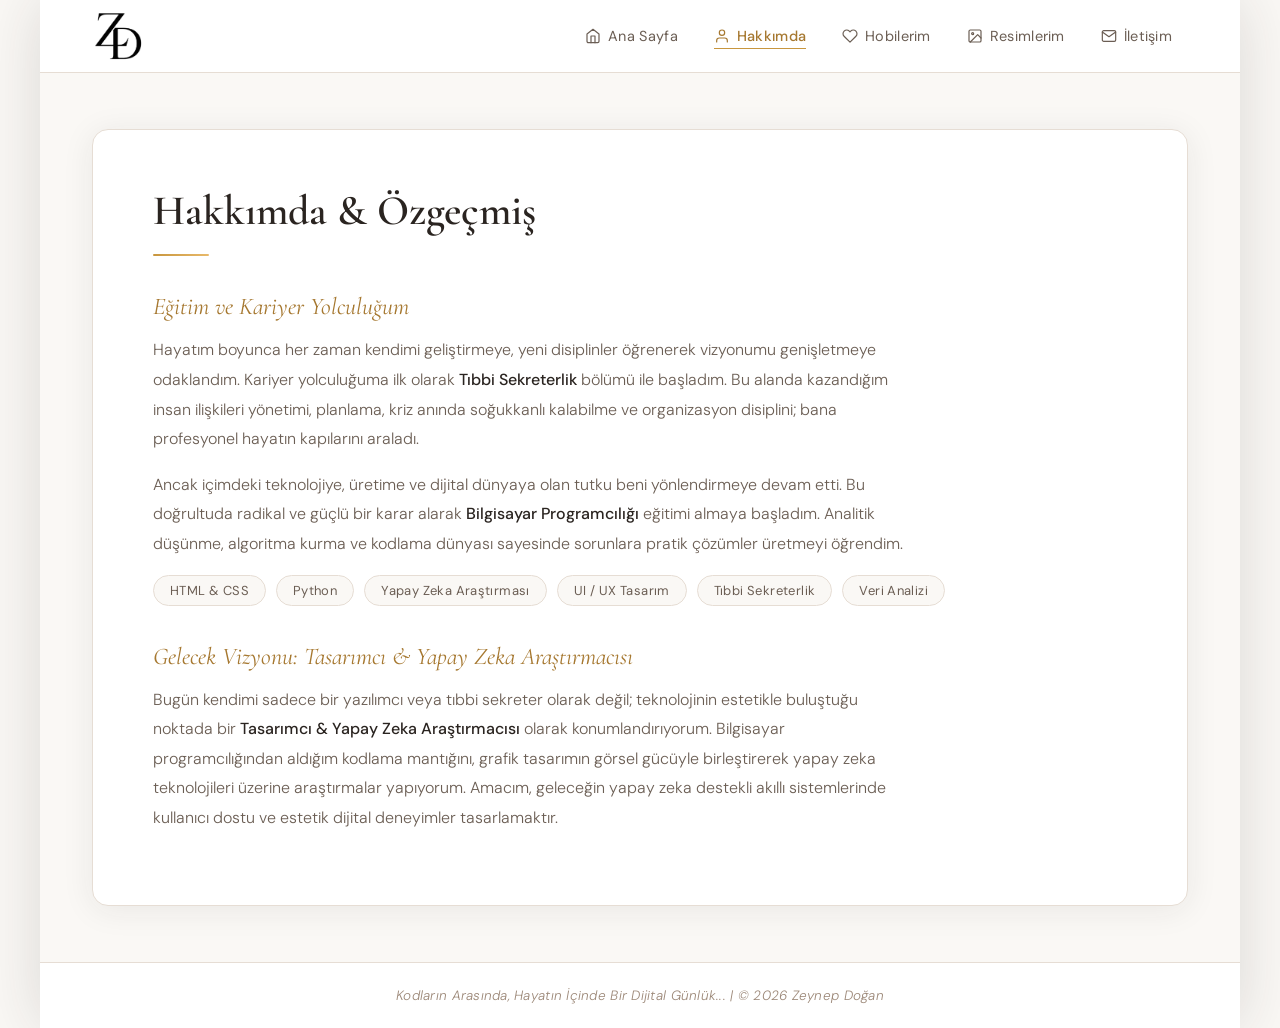
==== hakkimda.html @ ef7f5074 "İlk commit" ====
<!doctype html>
<html lang="tr">
<head>
<meta charset="utf-8">
<meta name="viewport" content="width=device-width, initial-scale=1.0">
<title>Zeynep Doğan | Hakkımda &amp; Özgeçmiş</title>
<link href="css/stil.css" rel="stylesheet" type="text/css">
<link rel="preconnect" href="https://fonts.googleapis.com">
<link rel="preconnect" href="https://fonts.gstatic.com" crossorigin>
<link href="https://fonts.googleapis.com/css2?family=Cormorant+Garamond:ital,wght@0,300;0,400;0,600;0,700;1,300;1,400&family=DM+Sans:wght@300;400;500;600&display=swap" rel="stylesheet">
</head>
<body>
<div id="tum_sayfa">

    <!-- ===== NAVBAR ===== -->
    <nav id="ana_menu">
        <div class="navbar_konteyner">
            <div class="nav_logo">
                <img id="logo" src="resimler/Logolar/ZeynepLogo.png" alt="Zeynep Logo">
            </div>
            <button class="hamburger" id="hamburger_btn" aria-label="Menüyü aç/kapat">
                <span></span><span></span><span></span>
            </button>
            <ul class="nav_linkler" id="nav_menu">
                <li>
                    <a href="index.html">
                        <svg class="nav_ikon" viewBox="0 0 24 24" fill="none" stroke="currentColor" stroke-width="1.8" stroke-linecap="round" stroke-linejoin="round" aria-hidden="true"><path d="M3 9l9-7 9 7v11a2 2 0 0 1-2 2H5a2 2 0 0 1-2-2z"/><polyline points="9 22 9 12 15 12 15 22"/></svg>
                        Ana Sayfa
                    </a>
                </li>
                <li>
                    <a href="hakkimda.html" class="aktif">
                        <svg class="nav_ikon" viewBox="0 0 24 24" fill="none" stroke="currentColor" stroke-width="1.8" stroke-linecap="round" stroke-linejoin="round" aria-hidden="true"><path d="M20 21v-2a4 4 0 0 0-4-4H8a4 4 0 0 0-4 4v2"/><circle cx="12" cy="7" r="4"/></svg>
                        Hakkımda
                    </a>
                </li>
                <li>
                    <a href="hobilerim.html">
                        <svg class="nav_ikon" viewBox="0 0 24 24" fill="none" stroke="currentColor" stroke-width="1.8" stroke-linecap="round" stroke-linejoin="round" aria-hidden="true"><path d="M20.84 4.61a5.5 5.5 0 0 0-7.78 0L12 5.67l-1.06-1.06a5.5 5.5 0 0 0-7.78 7.78l1.06 1.06L12 21.23l7.78-7.78 1.06-1.06a5.5 5.5 0 0 0 0-7.78z"/></svg>
                        Hobilerim
                    </a>
                </li>
                <li>
                    <a href="resimlerim.html">
                        <svg class="nav_ikon" viewBox="0 0 24 24" fill="none" stroke="currentColor" stroke-width="1.8" stroke-linecap="round" stroke-linejoin="round" aria-hidden="true"><rect x="3" y="3" width="18" height="18" rx="2"/><circle cx="8.5" cy="8.5" r="1.5"/><polyline points="21 15 16 10 5 21"/></svg>
                        Resimlerim
                    </a>
                </li>
                <li>
                    <a href="iletisim.html">
                        <svg class="nav_ikon" viewBox="0 0 24 24" fill="none" stroke="currentColor" stroke-width="1.8" stroke-linecap="round" stroke-linejoin="round" aria-hidden="true"><path d="M4 4h16c1.1 0 2 .9 2 2v12c0 1.1-.9 2-2 2H4c-1.1 0-2-.9-2-2V6c0-1.1.9-2 2-2z"/><polyline points="22,6 12,13 2,6"/></svg>
                        İletişim
                    </a>
                </li>
            </ul>
        </div>
    </nav>

    <!-- ===== ICERIK ===== -->
    <div id="ana_govde_alani">
        <div class="seffaf_icerik_paneli">
            <main id="ana_icerik">
                <h1>Hakkımda &amp; Özgeçmiş</h1>
                <div class="hakkimda_icerik">
                    <h2>Eğitim ve Kariyer Yolculuğum</h2>
                    <p>Hayatım boyunca her zaman kendimi geliştirmeye, yeni disiplinler öğrenerek vizyonumu genişletmeye odaklandım. Kariyer yolculuğuma ilk olarak <strong>Tıbbi Sekreterlik</strong> bölümü ile başladım. Bu alanda kazandığım insan ilişkileri yönetimi, planlama, kriz anında soğukkanlı kalabilme ve organizasyon disiplini; bana profesyonel hayatın kapılarını araladı.</p>
                    <p>Ancak içimdeki teknolojiye, üretime ve dijital dünyaya olan tutku beni yönlendirmeye devam etti. Bu doğrultuda radikal ve güçlü bir karar alarak <strong>Bilgisayar Programcılığı</strong> eğitimi almaya başladım. Analitik düşünme, algoritma kurma ve kodlama dünyası sayesinde sorunlara pratik çözümler üretmeyi öğrendim.</p>
                    <div class="beceri_seti">
                        <span class="beceri_etiketi">HTML &amp; CSS</span>
                        <span class="beceri_etiketi">Python</span>
                        <span class="beceri_etiketi">Yapay Zeka Araştırması</span>
                        <span class="beceri_etiketi">UI / UX Tasarım</span>
                        <span class="beceri_etiketi">Tıbbi Sekreterlik</span>
                        <span class="beceri_etiketi">Veri Analizi</span>
                    </div>
                    <h2>Gelecek Vizyonu: Tasarımcı &amp; Yapay Zeka Araştırmacısı</h2>
                    <p>Bugün kendimi sadece bir yazılımcı veya tıbbi sekreter olarak değil; teknolojinin estetikle buluştuğu noktada bir <strong>Tasarımcı &amp; Yapay Zeka Araştırmacısı</strong> olarak konumlandırıyorum. Bilgisayar programcılığından aldığım kodlama mantığını, grafik tasarımın görsel gücüyle birleştirerek yapay zeka teknolojileri üzerine araştırmalar yapıyorum. Amacım, geleceğin yapay zeka destekli akıllı sistemlerinde kullanıcı dostu ve estetik dijital deneyimler tasarlamaktır.</p>
                </div>
            </main>
        </div>
    </div>

    <!-- ===== FOOTER ===== -->
    <footer id="alt_bilgi">
        <div class="footer_metin">Kodların Arasında, Hayatın İçinde Bir Dijital Günlük... | &copy; 2026 Zeynep Doğan</div>
    </footer>

</div>
<script src="js/script.js"></script>
</body>
</html>
---- css/stil.css ----
@charset "utf-8";

@import url('https://fonts.googleapis.com/css2?family=Cormorant+Garamond:ital,wght@0,300;0,400;0,600;0,700;1,300;1,400&family=DM+Sans:wght@300;400;500;600&display=swap');

/* =============================================
   RESET & KOK DEGISKENLER
   ============================================= */
*, *::before, *::after {
    box-sizing: border-box;
    margin: 0;
    padding: 0;
}

:root {
    --krem:        #faf8f5;
    --krem-koyu:   #f2ede6;
    --beyaz:       #ffffff;
    --altin:       #c8963e;
    --altin-acik:  #e8b96a;
    --altin-koyu:  #a67830;
    --metin-ana:   #2a2420;
    --metin-ikon:  #6b5e54;
    --metin-acik:  #9c8878;
    --sinir:       #e6ddd4;
    --golge:       rgba(42, 36, 32, 0.08);
    --golge-orta:  rgba(42, 36, 32, 0.15);
}

html { scroll-behavior: smooth; }

body {
    margin: 0;
    padding: 0;
    background-color: var(--krem);
    font-family: 'DM Sans', sans-serif;
    color: var(--metin-ana);
    min-height: 100vh;
}

/* =============================================
   SAYFA KAPLICI
   ============================================= */
#tum_sayfa {
    width: 1200px;
    margin: 0 auto;
    background-color: var(--beyaz);
    box-shadow: 0 0 60px var(--golge-orta);
    min-height: 100vh;
    display: flex;
    flex-direction: column;
}

/* =============================================
   LOGO
   ============================================= */
#logo {
    width: 52px;
    height: auto;
}

/* =============================================
   NAVIGASYON (NAVBAR)
   ============================================= */
#ana_menu {
    background-color: var(--beyaz);
    border-bottom: 1px solid var(--sinir);
    position: sticky;
    top: 0;
    z-index: 100;
}

.navbar_konteyner {
    display: flex;
    justify-content: space-between;
    align-items: center;
    padding: 0 52px;
    height: 72px;
}

.nav_logo {
    display: flex;
    align-items: center;
}

/* Nav linkleri listesi */
.nav_linkler {
    list-style: none;
    display: flex;
    gap: 4px;
    margin: 0;
    padding: 0;
}

/* Her nav linki */
.nav_linkler li a {
    display: flex;
    align-items: center;
    gap: 7px;
    padding: 8px 16px;
    color: var(--metin-ikon);
    text-decoration: none;
    font-family: 'DM Sans', sans-serif;
    font-weight: 400;
    font-size: 14.5px;
    letter-spacing: 0.02em;
    border-radius: 6px;
    border: none;
    background: transparent;
    transition: color 0.25s ease, background-color 0.25s ease;
    position: relative;
}

/* Altta altin cizgi efekti */
.nav_linkler li a::after {
    content: '';
    position: absolute;
    bottom: 4px;
    left: 16px;
    right: 16px;
    height: 1.5px;
    background-color: var(--altin);
    transform: scaleX(0);
    transform-origin: center;
    transition: transform 0.28s ease;
}

.nav_linkler li a:hover {
    color: var(--altin-koyu);
    background-color: transparent;
}

.nav_linkler li a:hover::after { transform: scaleX(1); }

.nav_linkler li a.aktif {
    color: var(--altin-koyu);
    font-weight: 500;
}

.nav_linkler li a.aktif::after { transform: scaleX(1); }

/* Nav ikonlari (SVG) */
.nav_ikon {
    width: 16px;
    height: 16px;
    flex-shrink: 0;
    stroke: currentColor;
    transition: stroke 0.25s ease;
}

/* =============================================
   HAMBURGER MENU (MOBIL)
   ============================================= */
.hamburger {
    display: none;
    flex-direction: column;
    justify-content: center;
    align-items: center;
    gap: 5px;
    width: 40px;
    height: 40px;
    background: none;
    border: none;
    cursor: pointer;
    padding: 4px;
    border-radius: 6px;
    transition: background-color 0.2s;
}

.hamburger:hover { background-color: var(--krem); }

.hamburger span {
    display: block;
    width: 22px;
    height: 2px;
    background-color: var(--metin-ikon);
    border-radius: 2px;
    transition: transform 0.3s ease, opacity 0.3s ease;
}

.hamburger.acik span:nth-child(1) { transform: translateY(7px) rotate(45deg); }
.hamburger.acik span:nth-child(2) { opacity: 0; }
.hamburger.acik span:nth-child(3) { transform: translateY(-7px) rotate(-45deg); }

/* =============================================
   ANA GOVDE
   ============================================= */
#ana_govde_alani {
    background-color: var(--krem);
    padding: 56px 52px;
    flex: 1;
}

.seffaf_icerik_paneli {
    background-color: var(--beyaz);
    border-radius: 16px;
    border: 1px solid var(--sinir);
    box-shadow: 0 4px 32px var(--golge);
    padding: 56px 60px;
}

/* =============================================
   BASLIKLAR & METINLER
   ============================================= */
#ana_icerik h1 {
    font-family: 'Cormorant Garamond', serif;
    color: var(--metin-ana);
    font-size: 42px;
    font-weight: 600;
    line-height: 1.2;
    margin-top: 0;
    margin-bottom: 8px;
    position: relative;
    padding-bottom: 20px;
}

#ana_icerik h1::after {
    content: '';
    position: absolute;
    bottom: 0;
    left: 0;
    width: 56px;
    height: 2px;
    background: linear-gradient(90deg, var(--altin), var(--altin-acik));
    border-radius: 2px;
}

#ana_icerik h2 {
    font-family: 'Cormorant Garamond', serif;
    color: var(--altin-koyu);
    font-size: 24px;
    font-weight: 400;
    font-style: italic;
    margin-top: 36px;
    margin-bottom: 14px;
}

#ana_icerik p {
    font-size: 16px;
    color: var(--metin-ikon);
    line-height: 1.85;
    margin-bottom: 16px;
    font-weight: 300;
}

#ana_icerik strong {
    color: var(--metin-ana);
    font-weight: 500;
}

/* =============================================
   ANASAYFA DUZENI
   ============================================= */
.anasayfa_duzen {
    display: flex;
    gap: 60px;
    align-items: center;
    margin-top: 32px;
}

.anasayfa_sol {
    flex: 0 0 260px;
    text-align: center;
}

.anasayfa_sag { flex: 1; }

.profil_resmi {
    width: 240px;
    height: 240px;
    object-fit: cover;
    border-radius: 50%;
    border: 3px solid var(--sinir);
    box-shadow: 0 8px 32px var(--golge-orta);
    display: block;
    margin: 0 auto;
}

.anasayfa_sag h1 {
    font-family: 'Cormorant Garamond', serif;
    font-size: 40px;
    font-weight: 600;
    color: var(--metin-ana);
    margin-bottom: 8px;
    padding-bottom: 20px;
}

.anasayfa_sag h2 {
    font-family: 'DM Sans', sans-serif;
    font-size: 13px;
    font-weight: 500;
    font-style: normal;
    color: var(--altin);
    letter-spacing: 0.18em;
    text-transform: uppercase;
    margin-top: 0;
    margin-bottom: 24px;
}

.anasayfa_sag p {
    font-size: 15.5px;
    line-height: 1.85;
    color: var(--metin-ikon);
    font-weight: 300;
    margin-bottom: 14px;
}

.hero_ayirac {
    width: 48px;
    height: 2px;
    background: linear-gradient(90deg, var(--altin), var(--altin-acik));
    border-radius: 2px;
    margin: 20px 0;
}

/* =============================================
   HAKKIMDA
   ============================================= */
.hakkimda_icerik { margin-top: 32px; }
.hakkimda_icerik p { max-width: 760px; }

.beceri_seti {
    display: flex;
    flex-wrap: wrap;
    gap: 10px;
    margin-top: 16px;
    margin-bottom: 28px;
}

.beceri_etiketi {
    background-color: var(--krem);
    border: 1px solid var(--sinir);
    color: var(--metin-ikon);
    font-size: 13px;
    font-weight: 400;
    padding: 6px 16px;
    border-radius: 100px;
    letter-spacing: 0.03em;
}

/* =============================================
   HOBILERIM
   ============================================= */
.hobiler_duzen { margin-top: 32px; }

.hobi_blok {
    border-left: 2px solid var(--sinir);
    padding: 8px 0 8px 28px;
    margin-bottom: 40px;
    transition: border-color 0.3s;
}

.hobi_blok:hover { border-left-color: var(--altin); }
.hobi_blok h2 { margin-top: 0; margin-bottom: 12px; font-size: 22px; }

/* Video bolumu */
.video_bolumu {
    margin-top: 48px;
    padding-top: 40px;
    border-top: 1px solid var(--sinir);
}

.video_bolumu h2 { margin-top: 0; }
.video_bolumu p  { margin-bottom: 24px; }

.video_konteyner {
    position: relative;
    width: 100%;
    padding-bottom: 52%;
    background: var(--krem);
    border-radius: 12px;
    overflow: hidden;
    border: 1px solid var(--sinir);
    margin-bottom: 32px;
}

.video_konteyner iframe {
    position: absolute;
    top: 0; left: 0;
    width: 100%; height: 100%;
    border: none;
}

/* Muzik bolumu */
.muzik_bolumu {
    margin-top: 40px;
    padding-top: 36px;
    border-top: 1px solid var(--sinir);
}

.muzik_bolumu h2 { margin-top: 0; margin-bottom: 12px; }
.muzik_bolumu p  { margin-bottom: 20px; }

.muzik_konteyner {
    background: var(--krem);
    border: 1px solid var(--sinir);
    border-radius: 12px;
    overflow: hidden;
}

.muzik_konteyner iframe {
    display: block;
    width: 100%;
    border: none;
}

/* =============================================
   RESIM GALERISI
   ============================================= */
.galeri_giris_yazi {
    margin-top: 16px;
    margin-bottom: 36px;
    font-size: 15px;
    color: var(--metin-acik);
}

.galeri_kutu {
    display: grid;
    grid-template-columns: repeat(4, 1fr);
    gap: 12px;
    margin-bottom: 32px;
}

.galeri_kutu img {
    width: 100%;
    height: 90px;
    object-fit: cover;
    border-radius: 8px;
    border: 2px solid transparent;
    cursor: pointer;
    transition: border-color 0.25s, transform 0.25s, box-shadow 0.25s;
    display: block;
}

.galeri_kutu img:hover,
.galeri_kutu img.secili {
    border-color: var(--altin);
    transform: translateY(-2px);
    box-shadow: 0 8px 24px var(--golge-orta);
}

#buyuk_resim_alani {
    background-color: var(--krem);
    border: 1px solid var(--sinir);
    border-radius: 14px;
    padding: 24px;
    text-align: center;
    min-height: 380px;
    display: flex;
    align-items: center;
    justify-content: center;
}

#ana_buyuk_resim {
    max-width: 100%;
    max-height: 520px;
    border-radius: 10px;
    box-shadow: 0 8px 32px var(--golge-orta);
    display: block;
    margin: 0 auto;
    transition: opacity 0.18s ease;
}

/* =============================================
   ILETISIM FORMU
   ============================================= */
.iletisim_giris {
    margin-top: 16px;
    margin-bottom: 36px;
}

#iletisim_formu { max-width: 640px; }

/* Ad - Soyad yan yana */
.form_ikili {
    display: grid;
    grid-template-columns: 1fr 1fr;
    gap: 16px;
}

.form_grubu { margin-bottom: 24px; }

.form_grubu label {
    display: block;
    font-size: 13px;
    font-weight: 500;
    color: var(--metin-ikon);
    letter-spacing: 0.06em;
    text-transform: uppercase;
    margin-bottom: 8px;
}

.form_kontrol {
    width: 100%;
    padding: 13px 16px;
    font-family: 'DM Sans', sans-serif;
    font-size: 15px;
    font-weight: 300;
    color: var(--metin-ana);
    background-color: var(--krem);
    border: 1px solid var(--sinir);
    border-radius: 8px;
    outline: none;
    transition: border-color 0.25s, box-shadow 0.25s, background-color 0.25s;
    -webkit-appearance: none;
}

.form_kontrol::placeholder {
    color: var(--metin-acik);
    font-weight: 300;
}

.form_kontrol:focus {
    border-color: var(--altin);
    background-color: var(--beyaz);
    box-shadow: 0 0 0 3px rgba(200, 150, 62, 0.12);
}

textarea.form_kontrol {
    resize: vertical;
    min-height: 140px;
}

.btn_gonder {
    background: linear-gradient(135deg, var(--altin), var(--altin-koyu));
    color: var(--beyaz);
    border: none;
    padding: 14px 40px;
    font-family: 'DM Sans', sans-serif;
    font-size: 14px;
    font-weight: 500;
    letter-spacing: 0.08em;
    border-radius: 8px;
    cursor: pointer;
    transition: opacity 0.25s, transform 0.2s, box-shadow 0.25s;

    box-shadow: 0 4px 16px rgba(200, 150, 62, 0.35);
}

.btn_gonder:hover {
    opacity: 0.92;
    transform: translateY(-2px);
    box-shadow: 0 8px 24px rgba(200, 150, 62, 0.45);
}

.btn_gonder:active { transform: translateY(0); }

.gonder_sag { text-align: right; }

/* =============================================
   FOOTER
   ============================================= */
#alt_bilgi {
    background-color: var(--beyaz);
    border-top: 1px solid var(--sinir);
    padding: 24px 52px;
    text-align: center;
}

.footer_metin {
    color: var(--metin-acik);
    font-size: 13.5px;
    font-style: italic;
    font-weight: 300;
    letter-spacing: 0.02em;
}

/* =============================================
   RESPONSIVE - TABLET (max 900px)
   ============================================= */
@media (max-width: 900px) {
    #tum_sayfa {
        width: 100%;
        box-shadow: none;
    }

    .navbar_konteyner { padding: 0 24px; }
    #ana_govde_alani  { padding: 32px 24px; }

    .seffaf_icerik_paneli { padding: 36px 32px; }

    .anasayfa_duzen { gap: 36px; }
    .anasayfa_sol   { flex: 0 0 180px; }

    .profil_resmi { width: 180px; height: 180px; }
}

/* =============================================
   RESPONSIVE - MOBIL (max 640px)
   ============================================= */
@media (max-width: 640px) {

    /* Hamburger goster */
    .hamburger { display: flex; }

    .nav_linkler {
        display: none;
        position: absolute;
        top: 72px;
        left: 0; right: 0;
        background-color: var(--beyaz);
        border-bottom: 1px solid var(--sinir);
        flex-direction: column;
        gap: 0;
        padding: 8px 0 16px;
        box-shadow: 0 8px 24px var(--golge);
    }

    .nav_linkler.acik { display: flex; }

    .nav_linkler li a {
        padding: 12px 24px;
        font-size: 15px;
        border-radius: 0;
    }

    .nav_linkler li a::after { display: none; }

    .nav_linkler li a:hover,
    .nav_linkler li a.aktif { background-color: var(--krem); }

    #ana_menu { position: sticky; top: 0; }

    .navbar_konteyner { padding: 0 20px; height: 64px; }

    #ana_govde_alani      { padding: 20px 16px; }

    .seffaf_icerik_paneli {
        padding: 28px 20px;
        border-radius: 12px;
    }

    #ana_icerik h1 { font-size: 30px; }
    #ana_icerik h2 { font-size: 20px; }

    .anasayfa_duzen {
        flex-direction: column;
        gap: 28px;
        align-items: center;
        text-align: center;
    }

    .anasayfa_sol { flex: none; width: 100%; }

    .profil_resmi { width: 160px; height: 160px; }

    .anasayfa_sag h1 { font-size: 32px; }

    .anasayfa_sag h1::after {
        left: 50%;
        transform: translateX(-50%);
    }

    .hero_ayirac { margin: 16px auto; }

    /* Galeri 2 sutun */
    .galeri_kutu {
        grid-template-columns: repeat(2, 1fr);
        gap: 8px;
    }

    .galeri_kutu img  { height: 100px; }

    #buyuk_resim_alani {
        min-height: 240px;
        padding: 16px;
    }

    /* Form */
    .form_ikili { grid-template-columns: 1fr; }

    .gonder_sag { text-align: left; }

    .btn_gonder { width: 100%; text-align: center; }

    /* Footer */
    #alt_bilgi { padding: 20px; font-size: 12px; }

    /* Hobi */
    .hobi_blok { padding-left: 20px; }
}

@media (max-width: 380px) {
    #ana_icerik h1    { font-size: 26px; }
    .anasayfa_sag h1  { font-size: 28px; }
    .seffaf_icerik_paneli { padding: 20px 16px; }
}
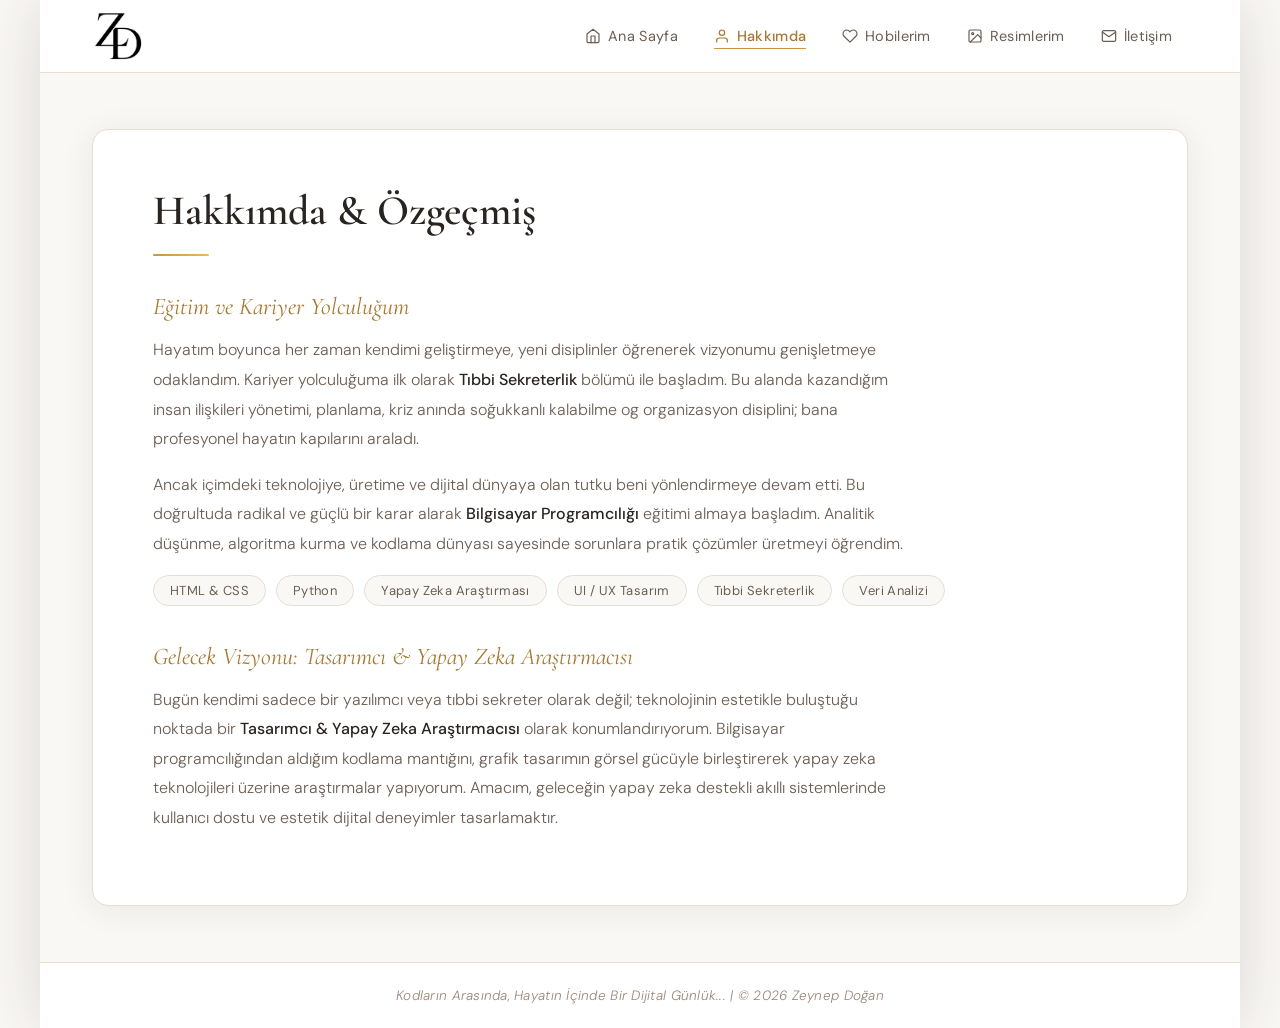
==== commit 4d6fa56d: "dwt şablonu oluşturuldu" ====
--- a/hakkimda.html
+++ b/hakkimda.html
@@ -1,91 +1,136 @@
 <!doctype html>
+<!-- InstanceBegin template="/Templates/sablon.dwt" codeOutsideHTMLIsLocked="false" -->
 <html lang="tr">
+
 <head>
-<meta charset="utf-8">
-<meta name="viewport" content="width=device-width, initial-scale=1.0">
-<title>Zeynep Doğan | Hakkımda &amp; Özgeçmiş</title>
-<link href="css/stil.css" rel="stylesheet" type="text/css">
-<link rel="preconnect" href="https://fonts.googleapis.com">
-<link rel="preconnect" href="https://fonts.gstatic.com" crossorigin>
-<link href="https://fonts.googleapis.com/css2?family=Cormorant+Garamond:ital,wght@0,300;0,400;0,600;0,700;1,300;1,400&family=DM+Sans:wght@300;400;500;600&display=swap" rel="stylesheet">
+    <meta charset="utf-8">
+    <meta name="viewport" content="width=device-width, initial-scale=1.0">
+    <!-- InstanceBeginEditable name="doctitle" -->
+    <title>Zeynep Doğan | Hakkımda &amp; Özgeçmiş</title>
+    <!-- InstanceEndEditable -->
+    <link href="css/stil.css" rel="stylesheet" type="text/css">
+    <link rel="preconnect" href="https://fonts.googleapis.com">
+    <link rel="preconnect" href="https://fonts.gstatic.com" crossorigin>
+    <link
+        href="https://fonts.googleapis.com/css2?family=Cormorant+Garamond:ital,wght@0,300;0,400;0,600;0,700;1,300;1,400&family=DM+Sans:wght@300;400;500;600&display=swap"
+        rel="stylesheet">
+    <!-- InstanceBeginEditable name="head" -->
+    <!-- InstanceEndEditable -->
 </head>
+
 <body>
-<div id="tum_sayfa">
+    <div id="tum_sayfa">
 
-    <!-- ===== NAVBAR ===== -->
-    <nav id="ana_menu">
-        <div class="navbar_konteyner">
-            <div class="nav_logo">
-                <img id="logo" src="resimler/Logolar/ZeynepLogo.png" alt="Zeynep Logo">
+        <nav id="ana_menu">
+            <div class="navbar_konteyner">
+                <div class="nav_logo">
+                    <img id="logo" src="resimler/Logolar/ZeynepLogo.png" alt="Zeynep Logo">
+                </div>
+                <button class="hamburger" id="hamburger_btn" aria-label="Menüyü aç/kapat">
+                    <span></span><span></span><span></span>
+                </button>
+                <!-- InstanceBeginEditable name="navigation" -->
+                <ul class="nav_linkler" id="nav_menu">
+                    <li>
+                        <a href="index.html">
+                            <svg class="nav_ikon" viewBox="0 0 24 24" fill="none" stroke="currentColor"
+                                stroke-width="1.8" stroke-linecap="round" stroke-linejoin="round" aria-hidden="true">
+                                <path d="M3 9l9-7 9 7v11a2 2 0 0 1-2 2H5a2 2 0 0 1-2-2z" />
+                                <polyline points="9 22 9 12 15 12 15 22" />
+                            </svg>
+                            Ana Sayfa
+                        </a>
+                    </li>
+                    <li>
+                        <a href="hakkimda.html" class="aktif">
+                            <svg class="nav_ikon" viewBox="0 0 24 24" fill="none" stroke="currentColor"
+                                stroke-width="1.8" stroke-linecap="round" stroke-linejoin="round" aria-hidden="true">
+                                <path d="M20 21v-2a4 4 0 0 0-4-4H8a4 4 0 0 0-4 4v2" />
+                                <circle cx="12" cy="7" r="4" />
+                            </svg>
+                            Hakkımda
+                        </a>
+                    </li>
+                    <li>
+                        <a href="hobilerim.html">
+                            <svg class="nav_ikon" viewBox="0 0 24 24" fill="none" stroke="currentColor"
+                                stroke-width="1.8" stroke-linecap="round" stroke-linejoin="round" aria-hidden="true">
+                                <path
+                                    d="M20.84 4.61a5.5 5.5 0 0 0-7.78 0L12 5.67l-1.06-1.06a5.5 5.5 0 0 0-7.78 7.78l1.06 1.06L12 21.23l7.78-7.78 1.06-1.06a5.5 5.5 0 0 0 0-7.78z" />
+                            </svg>
+                            Hobilerim
+                        </a>
+                    </li>
+                    <li>
+                        <a href="resimlerim.html">
+                            <svg class="nav_ikon" viewBox="0 0 24 24" fill="none" stroke="currentColor"
+                                stroke-width="1.8" stroke-linecap="round" stroke-linejoin="round" aria-hidden="true">
+                                <rect x="3" y="3" width="18" height="18" rx="2" />
+                                <circle cx="8.5" cy="8.5" r="1.5" />
+                                <polyline points="21 15 16 10 5 21" />
+                            </svg>
+                            Resimlerim
+                        </a>
+                    </li>
+                    <li>
+                        <a href="iletisim.html">
+                            <svg class="nav_ikon" viewBox="0 0 24 24" fill="none" stroke="currentColor"
+                                stroke-width="1.8" stroke-linecap="round" stroke-linejoin="round" aria-hidden="true">
+                                <path d="M4 4h16c1.1 0 2 .9 2 2v12c0 1.1-.9 2-2 2H4c-1.1 0-2-.9-2-2V6c0-1.1.9-2 2-2z" />
+                                <polyline points="22,6 12,13 2,6" />
+                            </svg>
+                            İletişim
+                        </a>
+                    </li>
+                </ul>
+                <!-- InstanceEndEditable -->
             </div>
-            <button class="hamburger" id="hamburger_btn" aria-label="Menüyü aç/kapat">
-                <span></span><span></span><span></span>
-            </button>
-            <ul class="nav_linkler" id="nav_menu">
-                <li>
-                    <a href="index.html">
-                        <svg class="nav_ikon" viewBox="0 0 24 24" fill="none" stroke="currentColor" stroke-width="1.8" stroke-linecap="round" stroke-linejoin="round" aria-hidden="true"><path d="M3 9l9-7 9 7v11a2 2 0 0 1-2 2H5a2 2 0 0 1-2-2z"/><polyline points="9 22 9 12 15 12 15 22"/></svg>
-                        Ana Sayfa
-                    </a>
-                </li>
-                <li>
-                    <a href="hakkimda.html" class="aktif">
-                        <svg class="nav_ikon" viewBox="0 0 24 24" fill="none" stroke="currentColor" stroke-width="1.8" stroke-linecap="round" stroke-linejoin="round" aria-hidden="true"><path d="M20 21v-2a4 4 0 0 0-4-4H8a4 4 0 0 0-4 4v2"/><circle cx="12" cy="7" r="4"/></svg>
-                        Hakkımda
-                    </a>
-                </li>
-                <li>
-                    <a href="hobilerim.html">
-                        <svg class="nav_ikon" viewBox="0 0 24 24" fill="none" stroke="currentColor" stroke-width="1.8" stroke-linecap="round" stroke-linejoin="round" aria-hidden="true"><path d="M20.84 4.61a5.5 5.5 0 0 0-7.78 0L12 5.67l-1.06-1.06a5.5 5.5 0 0 0-7.78 7.78l1.06 1.06L12 21.23l7.78-7.78 1.06-1.06a5.5 5.5 0 0 0 0-7.78z"/></svg>
-                        Hobilerim
-                    </a>
-                </li>
-                <li>
-                    <a href="resimlerim.html">
-                        <svg class="nav_ikon" viewBox="0 0 24 24" fill="none" stroke="currentColor" stroke-width="1.8" stroke-linecap="round" stroke-linejoin="round" aria-hidden="true"><rect x="3" y="3" width="18" height="18" rx="2"/><circle cx="8.5" cy="8.5" r="1.5"/><polyline points="21 15 16 10 5 21"/></svg>
-                        Resimlerim
-                    </a>
-                </li>
-                <li>
-                    <a href="iletisim.html">
-                        <svg class="nav_ikon" viewBox="0 0 24 24" fill="none" stroke="currentColor" stroke-width="1.8" stroke-linecap="round" stroke-linejoin="round" aria-hidden="true"><path d="M4 4h16c1.1 0 2 .9 2 2v12c0 1.1-.9 2-2 2H4c-1.1 0-2-.9-2-2V6c0-1.1.9-2 2-2z"/><polyline points="22,6 12,13 2,6"/></svg>
-                        İletişim
-                    </a>
-                </li>
-            </ul>
+        </nav>
+
+        <div id="ana_govde_alani">
+            <div class="seffaf_icerik_paneli">
+                <!-- InstanceBeginEditable name="icerik" -->
+                <main id="ana_icerik">
+                    <h1>Hakkımda &amp; Özgeçmiş</h1>
+                    <div class="hakkimda_icerik">
+                        <h2>Eğitim ve Kariyer Yolculuğum</h2>
+                        <p>Hayatım boyunca her zaman kendimi geliştirmeye, yeni disiplinler öğrenerek vizyonumu
+                            genişletmeye odaklandım. Kariyer yolculuğuma ilk olarak <strong>Tıbbi Sekreterlik</strong>
+                            bölümü ile başladım. Bu alanda kazandığım insan ilişkileri yönetimi, planlama, kriz anında
+                            soğukkanlı kalabilme og organizasyon disiplini; bana profesyonel hayatın kapılarını araladı.
+                        </p>
+                        <p>Ancak içimdeki teknolojiye, üretime ve dijital dünyaya olan tutku beni yönlendirmeye devam
+                            etti. Bu doğrultuda radikal ve güçlü bir karar alarak <strong>Bilgisayar
+                                Programcılığı</strong> eğitimi almaya başladım. Analitik düşünme, algoritma kurma ve
+                            kodlama dünyası sayesinde sorunlara pratik çözümler üretmeyi öğrendim.</p>
+                        <div class="beceri_seti">
+                            <span class="beceri_etiketi">HTML &amp; CSS</span>
+                            <span class="beceri_etiketi">Python</span>
+                            <span class="beceri_etiketi">Yapay Zeka Araştırması</span>
+                            <span class="beceri_etiketi">UI / UX Tasarım</span>
+                            <span class="beceri_etiketi">Tıbbi Sekreterlik</span>
+                            <span class="beceri_etiketi">Veri Analizi</span>
+                        </div>
+                        <h2>Gelecek Vizyonu: Tasarımcı &amp; Yapay Zeka Araştırmacısı</h2>
+                        <p>Bugün kendimi sadece bir yazılımcı veya tıbbi sekreter olarak değil; teknolojinin estetikle
+                            buluştuğu noktada bir <strong>Tasarımcı &amp; Yapay Zeka Araştırmacısı</strong> olarak
+                            konumlandırıyorum. Bilgisayar programcılığından aldığım kodlama mantığını, grafik tasarımın
+                            görsel gücüyle birleştirerek yapay zeka teknolojileri üzerine araştırmalar yapıyorum.
+                            Amacım, geleceğin yapay zeka destekli akıllı sistemlerinde kullanıcı dostu ve estetik
+                            dijital deneyimler tasarlamaktır.</p>
+                    </div>
+                </main>
+                <!-- InstanceEndEditable -->
+            </div>
         </div>
-    </nav>
 
-    <!-- ===== ICERIK ===== -->
-    <div id="ana_govde_alani">
-        <div class="seffaf_icerik_paneli">
-            <main id="ana_icerik">
-                <h1>Hakkımda &amp; Özgeçmiş</h1>
-                <div class="hakkimda_icerik">
-                    <h2>Eğitim ve Kariyer Yolculuğum</h2>
-                    <p>Hayatım boyunca her zaman kendimi geliştirmeye, yeni disiplinler öğrenerek vizyonumu genişletmeye odaklandım. Kariyer yolculuğuma ilk olarak <strong>Tıbbi Sekreterlik</strong> bölümü ile başladım. Bu alanda kazandığım insan ilişkileri yönetimi, planlama, kriz anında soğukkanlı kalabilme ve organizasyon disiplini; bana profesyonel hayatın kapılarını araladı.</p>
-                    <p>Ancak içimdeki teknolojiye, üretime ve dijital dünyaya olan tutku beni yönlendirmeye devam etti. Bu doğrultuda radikal ve güçlü bir karar alarak <strong>Bilgisayar Programcılığı</strong> eğitimi almaya başladım. Analitik düşünme, algoritma kurma ve kodlama dünyası sayesinde sorunlara pratik çözümler üretmeyi öğrendim.</p>
-                    <div class="beceri_seti">
-                        <span class="beceri_etiketi">HTML &amp; CSS</span>
-                        <span class="beceri_etiketi">Python</span>
-                        <span class="beceri_etiketi">Yapay Zeka Araştırması</span>
-                        <span class="beceri_etiketi">UI / UX Tasarım</span>
-                        <span class="beceri_etiketi">Tıbbi Sekreterlik</span>
-                        <span class="beceri_etiketi">Veri Analizi</span>
-                    </div>
-                    <h2>Gelecek Vizyonu: Tasarımcı &amp; Yapay Zeka Araştırmacısı</h2>
-                    <p>Bugün kendimi sadece bir yazılımcı veya tıbbi sekreter olarak değil; teknolojinin estetikle buluştuğu noktada bir <strong>Tasarımcı &amp; Yapay Zeka Araştırmacısı</strong> olarak konumlandırıyorum. Bilgisayar programcılığından aldığım kodlama mantığını, grafik tasarımın görsel gücüyle birleştirerek yapay zeka teknolojileri üzerine araştırmalar yapıyorum. Amacım, geleceğin yapay zeka destekli akıllı sistemlerinde kullanıcı dostu ve estetik dijital deneyimler tasarlamaktır.</p>
-                </div>
-            </main>
-        </div>
+        <footer id="alt_bilgi">
+            <div class="footer_metin">Kodların Arasında, Hayatın İçinde Bir Dijital Günlük... | &copy; 2026 Zeynep Doğan
+            </div>
+        </footer>
+
     </div>
-
-    <!-- ===== FOOTER ===== -->
-    <footer id="alt_bilgi">
-        <div class="footer_metin">Kodların Arasında, Hayatın İçinde Bir Dijital Günlük... | &copy; 2026 Zeynep Doğan</div>
-    </footer>
-
-</div>
-<script src="js/script.js"></script>
+    <script src="script/script.js"></script>
 </body>
+<!-- InstanceEnd -->
 </html>
--- a/css/stil.css
+++ b/css/stil.css
@@ -5,28 +5,32 @@
 /* =============================================
    RESET & KOK DEGISKENLER
    ============================================= */
-*, *::before, *::after {
+*,
+*::before,
+*::after {
     box-sizing: border-box;
     margin: 0;
     padding: 0;
 }
 
 :root {
-    --krem:        #faf8f5;
-    --krem-koyu:   #f2ede6;
-    --beyaz:       #ffffff;
-    --altin:       #c8963e;
-    --altin-acik:  #e8b96a;
-    --altin-koyu:  #a67830;
-    --metin-ana:   #2a2420;
-    --metin-ikon:  #6b5e54;
-    --metin-acik:  #9c8878;
-    --sinir:       #e6ddd4;
-    --golge:       rgba(42, 36, 32, 0.08);
-    --golge-orta:  rgba(42, 36, 32, 0.15);
-}
-
-html { scroll-behavior: smooth; }
+    --krem: #faf8f5;
+    --krem-koyu: #f2ede6;
+    --beyaz: #ffffff;
+    --altin: #c8963e;
+    --altin-acik: #e8b96a;
+    --altin-koyu: #a67830;
+    --metin-ana: #2a2420;
+    --metin-ikon: #6b5e54;
+    --metin-acik: #9c8878;
+    --sinir: #e6ddd4;
+    --golge: rgba(42, 36, 32, 0.08);
+    --golge-orta: rgba(42, 36, 32, 0.15);
+}
+
+html {
+    scroll-behavior: smooth;
+}
 
 body {
     margin: 0;
@@ -129,14 +133,18 @@
     background-color: transparent;
 }
 
-.nav_linkler li a:hover::after { transform: scaleX(1); }
+.nav_linkler li a:hover::after {
+    transform: scaleX(1);
+}
 
 .nav_linkler li a.aktif {
     color: var(--altin-koyu);
     font-weight: 500;
 }
 
-.nav_linkler li a.aktif::after { transform: scaleX(1); }
+.nav_linkler li a.aktif::after {
+    transform: scaleX(1);
+}
 
 /* Nav ikonlari (SVG) */
 .nav_ikon {
@@ -166,7 +174,9 @@
     transition: background-color 0.2s;
 }
 
-.hamburger:hover { background-color: var(--krem); }
+.hamburger:hover {
+    background-color: var(--krem);
+}
 
 .hamburger span {
     display: block;
@@ -177,9 +187,17 @@
     transition: transform 0.3s ease, opacity 0.3s ease;
 }
 
-.hamburger.acik span:nth-child(1) { transform: translateY(7px) rotate(45deg); }
-.hamburger.acik span:nth-child(2) { opacity: 0; }
-.hamburger.acik span:nth-child(3) { transform: translateY(-7px) rotate(-45deg); }
+.hamburger.acik span:nth-child(1) {
+    transform: translateY(7px) rotate(45deg);
+}
+
+.hamburger.acik span:nth-child(2) {
+    opacity: 0;
+}
+
+.hamburger.acik span:nth-child(3) {
+    transform: translateY(-7px) rotate(-45deg);
+}
 
 /* =============================================
    ANA GOVDE
@@ -262,7 +280,9 @@
     text-align: center;
 }
 
-.anasayfa_sag { flex: 1; }
+.anasayfa_sag {
+    flex: 1;
+}
 
 .profil_resmi {
     width: 240px;
@@ -315,8 +335,13 @@
 /* =============================================
    HAKKIMDA
    ============================================= */
-.hakkimda_icerik { margin-top: 32px; }
-.hakkimda_icerik p { max-width: 760px; }
+.hakkimda_icerik {
+    margin-top: 32px;
+}
+
+.hakkimda_icerik p {
+    max-width: 760px;
+}
 
 .beceri_seti {
     display: flex;
@@ -340,7 +365,9 @@
 /* =============================================
    HOBILERIM
    ============================================= */
-.hobiler_duzen { margin-top: 32px; }
+.hobiler_duzen {
+    margin-top: 32px;
+}
 
 .hobi_blok {
     border-left: 2px solid var(--sinir);
@@ -349,8 +376,15 @@
     transition: border-color 0.3s;
 }
 
-.hobi_blok:hover { border-left-color: var(--altin); }
-.hobi_blok h2 { margin-top: 0; margin-bottom: 12px; font-size: 22px; }
+.hobi_blok:hover {
+    border-left-color: var(--altin);
+}
+
+.hobi_blok h2 {
+    margin-top: 0;
+    margin-bottom: 12px;
+    font-size: 22px;
+}
 
 /* Video bolumu */
 .video_bolumu {
@@ -359,8 +393,13 @@
     border-top: 1px solid var(--sinir);
 }
 
-.video_bolumu h2 { margin-top: 0; }
-.video_bolumu p  { margin-bottom: 24px; }
+.video_bolumu h2 {
+    margin-top: 0;
+}
+
+.video_bolumu p {
+    margin-bottom: 24px;
+}
 
 .video_konteyner {
     position: relative;
@@ -375,8 +414,10 @@
 
 .video_konteyner iframe {
     position: absolute;
-    top: 0; left: 0;
-    width: 100%; height: 100%;
+    top: 0;
+    left: 0;
+    width: 100%;
+    height: 100%;
     border: none;
 }
 
@@ -387,14 +428,27 @@
     border-top: 1px solid var(--sinir);
 }
 
-.muzik_bolumu h2 { margin-top: 0; margin-bottom: 12px; }
-.muzik_bolumu p  { margin-bottom: 20px; }
+.muzik_bolumu h2 {
+    margin-top: 0;
+    margin-bottom: 12px;
+}
+
+.muzik_bolumu p {
+    margin-bottom: 20px;
+}
 
 .muzik_konteyner {
     background: var(--krem);
     border: 1px solid var(--sinir);
     border-radius: 12px;
     overflow: hidden;
+    padding: 24px;
+}
+
+.muzik_konteyner audio {
+    display: block;
+    width: 100%;
+    min-width: 0;
 }
 
 .muzik_konteyner iframe {
@@ -468,7 +522,22 @@
     margin-bottom: 36px;
 }
 
-#iletisim_formu { max-width: 640px; }
+.mail_link {
+    color: var(--altin-koyu);
+    font-weight: 500;
+    text-decoration: none;
+    border-bottom: 1px solid var(--altin-acik);
+    transition: color 0.2s, border-color 0.2s;
+}
+
+.mail_link:hover {
+    color: var(--altin);
+    border-color: var(--altin);
+}
+
+#iletisim_formu {
+    max-width: 640px;
+}
 
 /* Ad - Soyad yan yana */
 .form_ikili {
@@ -477,7 +546,9 @@
     gap: 16px;
 }
 
-.form_grubu { margin-bottom: 24px; }
+.form_grubu {
+    margin-bottom: 24px;
+}
 
 .form_grubu label {
     display: block;
@@ -542,9 +613,13 @@
     box-shadow: 0 8px 24px rgba(200, 150, 62, 0.45);
 }
 
-.btn_gonder:active { transform: translateY(0); }
-
-.gonder_sag { text-align: right; }
+.btn_gonder:active {
+    transform: translateY(0);
+}
+
+.gonder_sag {
+    text-align: right;
+}
 
 /* =============================================
    FOOTER
@@ -573,15 +648,30 @@
         box-shadow: none;
     }
 
-    .navbar_konteyner { padding: 0 24px; }
-    #ana_govde_alani  { padding: 32px 24px; }
-
-    .seffaf_icerik_paneli { padding: 36px 32px; }
-
-    .anasayfa_duzen { gap: 36px; }
-    .anasayfa_sol   { flex: 0 0 180px; }
-
-    .profil_resmi { width: 180px; height: 180px; }
+    .navbar_konteyner {
+        padding: 0 24px;
+    }
+
+    #ana_govde_alani {
+        padding: 32px 24px;
+    }
+
+    .seffaf_icerik_paneli {
+        padding: 36px 32px;
+    }
+
+    .anasayfa_duzen {
+        gap: 36px;
+    }
+
+    .anasayfa_sol {
+        flex: 0 0 180px;
+    }
+
+    .profil_resmi {
+        width: 180px;
+        height: 180px;
+    }
 }
 
 /* =============================================
@@ -590,13 +680,16 @@
 @media (max-width: 640px) {
 
     /* Hamburger goster */
-    .hamburger { display: flex; }
+    .hamburger {
+        display: flex;
+    }
 
     .nav_linkler {
         display: none;
         position: absolute;
         top: 72px;
-        left: 0; right: 0;
+        left: 0;
+        right: 0;
         background-color: var(--beyaz);
         border-bottom: 1px solid var(--sinir);
         flex-direction: column;
@@ -605,7 +698,9 @@
         box-shadow: 0 8px 24px var(--golge);
     }
 
-    .nav_linkler.acik { display: flex; }
+    .nav_linkler.acik {
+        display: flex;
+    }
 
     .nav_linkler li a {
         padding: 12px 24px;
@@ -613,24 +708,41 @@
         border-radius: 0;
     }
 
-    .nav_linkler li a::after { display: none; }
+    .nav_linkler li a::after {
+        display: none;
+    }
 
     .nav_linkler li a:hover,
-    .nav_linkler li a.aktif { background-color: var(--krem); }
-
-    #ana_menu { position: sticky; top: 0; }
-
-    .navbar_konteyner { padding: 0 20px; height: 64px; }
-
-    #ana_govde_alani      { padding: 20px 16px; }
+    .nav_linkler li a.aktif {
+        background-color: var(--krem);
+    }
+
+    #ana_menu {
+        position: sticky;
+        top: 0;
+    }
+
+    .navbar_konteyner {
+        padding: 0 20px;
+        height: 64px;
+    }
+
+    #ana_govde_alani {
+        padding: 20px 16px;
+    }
 
     .seffaf_icerik_paneli {
         padding: 28px 20px;
         border-radius: 12px;
     }
 
-    #ana_icerik h1 { font-size: 30px; }
-    #ana_icerik h2 { font-size: 20px; }
+    #ana_icerik h1 {
+        font-size: 30px;
+    }
+
+    #ana_icerik h2 {
+        font-size: 20px;
+    }
 
     .anasayfa_duzen {
         flex-direction: column;
@@ -639,18 +751,28 @@
         text-align: center;
     }
 
-    .anasayfa_sol { flex: none; width: 100%; }
-
-    .profil_resmi { width: 160px; height: 160px; }
-
-    .anasayfa_sag h1 { font-size: 32px; }
+    .anasayfa_sol {
+        flex: none;
+        width: 100%;
+    }
+
+    .profil_resmi {
+        width: 160px;
+        height: 160px;
+    }
+
+    .anasayfa_sag h1 {
+        font-size: 32px;
+    }
 
     .anasayfa_sag h1::after {
         left: 50%;
         transform: translateX(-50%);
     }
 
-    .hero_ayirac { margin: 16px auto; }
+    .hero_ayirac {
+        margin: 16px auto;
+    }
 
     /* Galeri 2 sutun */
     .galeri_kutu {
@@ -658,7 +780,9 @@
         gap: 8px;
     }
 
-    .galeri_kutu img  { height: 100px; }
+    .galeri_kutu img {
+        height: 100px;
+    }
 
     #buyuk_resim_alani {
         min-height: 240px;
@@ -666,21 +790,122 @@
     }
 
     /* Form */
-    .form_ikili { grid-template-columns: 1fr; }
-
-    .gonder_sag { text-align: left; }
-
-    .btn_gonder { width: 100%; text-align: center; }
+    .form_ikili {
+        grid-template-columns: 1fr;
+    }
+
+    .gonder_sag {
+        text-align: left;
+    }
+
+    .btn_gonder {
+        width: 100%;
+        text-align: center;
+    }
 
     /* Footer */
-    #alt_bilgi { padding: 20px; font-size: 12px; }
+    #alt_bilgi {
+        padding: 20px;
+        font-size: 12px;
+    }
 
     /* Hobi */
-    .hobi_blok { padding-left: 20px; }
+    .hobi_blok {
+        padding-left: 20px;
+    }
 }
 
 @media (max-width: 380px) {
-    #ana_icerik h1    { font-size: 26px; }
-    .anasayfa_sag h1  { font-size: 28px; }
-    .seffaf_icerik_paneli { padding: 20px 16px; }
+    #ana_icerik h1 {
+        font-size: 26px;
+    }
+
+    .anasayfa_sag h1 {
+        font-size: 28px;
+    }
+
+    .seffaf_icerik_paneli {
+        padding: 20px 16px;
+    }
+}
+
+/* =============================================
+   LIGHTBOX (TAM EKRAN BUYUTME)
+   ============================================= */
+#lightbox_overlay {
+    display: none;
+    position: fixed;
+    inset: 0;
+    background-color: rgba(20, 16, 14, 0.92);
+    z-index: 999;
+    align-items: center;
+    justify-content: center;
+    padding: 24px;
+    animation: lb_goster 0.25s ease;
+}
+
+#lightbox_overlay.acik {
+    display: flex;
+}
+
+@keyframes lb_goster {
+    from {
+        opacity: 0;
+    }
+
+    to {
+        opacity: 1;
+    }
+}
+
+#lightbox_resim {
+    max-width: 90vw;
+    max-height: 88vh;
+    object-fit: contain;
+    border-radius: 10px;
+    box-shadow: 0 16px 64px rgba(0, 0, 0, 0.6);
+    animation: lb_resim_goster 0.3s ease;
+}
+
+@keyframes lb_resim_goster {
+    from {
+        transform: scale(0.92);
+        opacity: 0;
+    }
+
+    to {
+        transform: scale(1);
+        opacity: 1;
+    }
+}
+
+#lightbox_kapat {
+    position: fixed;
+    top: 20px;
+    right: 28px;
+    background: rgba(255, 255, 255, 0.12);
+    border: 1px solid rgba(255, 255, 255, 0.25);
+    color: #ffffff;
+    font-size: 22px;
+    width: 44px;
+    height: 44px;
+    border-radius: 50%;
+    cursor: pointer;
+    display: flex;
+    align-items: center;
+    justify-content: center;
+    transition: background-color 0.2s, transform 0.2s;
+    backdrop-filter: blur(4px);
+    -webkit-backdrop-filter: blur(4px);
+    z-index: 1000;
+}
+
+#lightbox_kapat:hover {
+    background: rgba(255, 255, 255, 0.25);
+    transform: scale(1.1);
+}
+
+#lightbox_kapat:hover {
+    background: rgba(255, 255, 255, 0.25);
+    transform: scale(1.1);
 }
